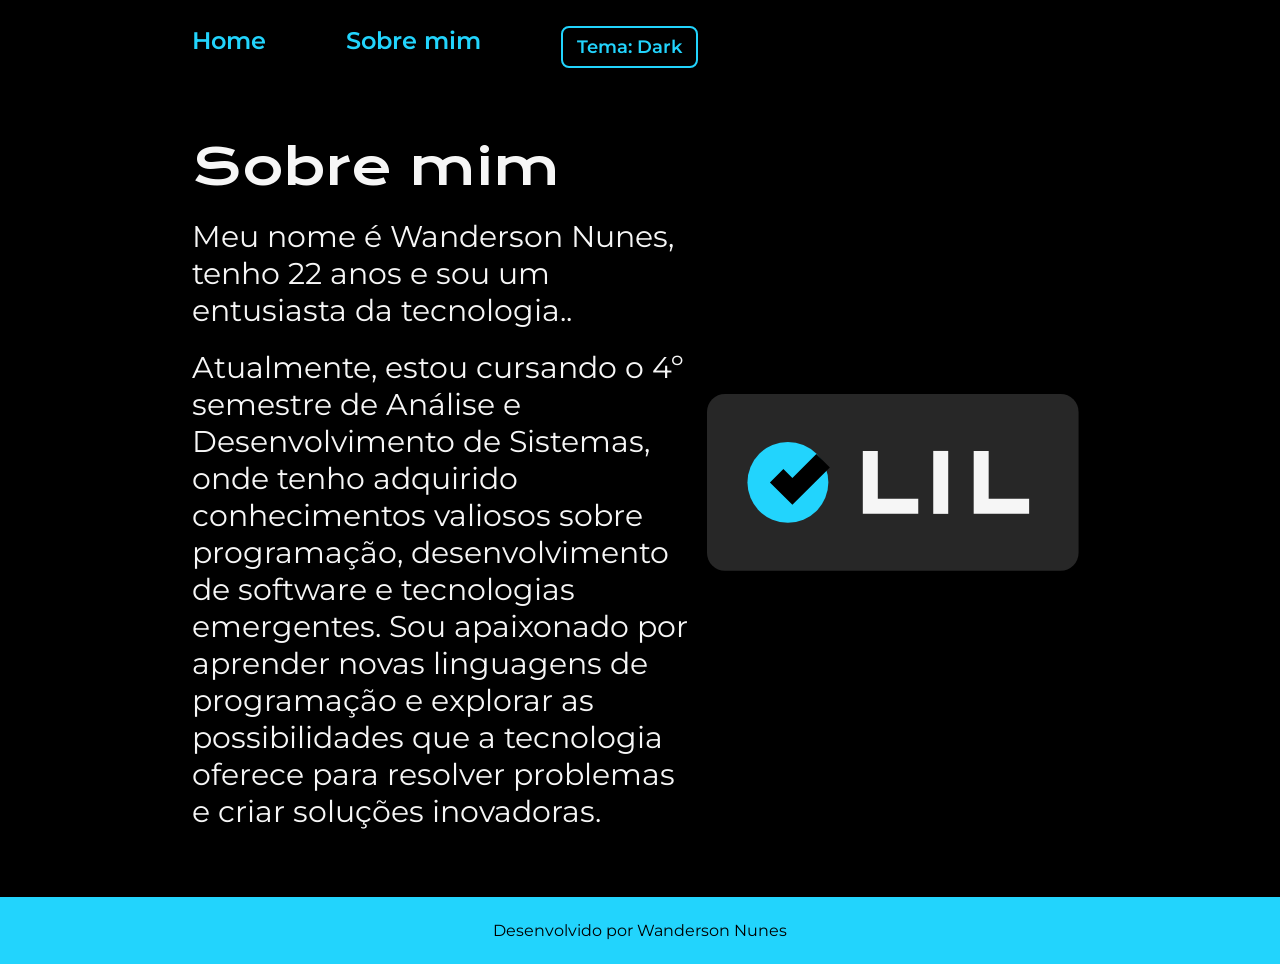
==== about.html @ 1b41ae59 "first commit" ====
<!DOCTYPE html>
<html lang="pt-br">
<head>
    <meta charset="UTF-8">
    <meta name="viewport" content="width=device-width, initial-scale=1.0">
    <title>Sobre mim</title>
    <link rel="stylesheet" href="./styles/style.css">

</head>
<body>
    <header class="cabecalho">
        <nav class="cabecalho__menu">
            <a class="cabecalho__menu__link" href="index.html">Home</a>
            <a class="cabecalho__menu__link" href="about.html">Sobre mim</a>
                    <button class="cabecalho__menu__botao" id="toggleTheme" type="button">Tema: Dark</button>
        </nav>
    </header>
    <main class="apresentacao">
        <section class="apresentacao__conteudo"> 
            <h1 class="apresentacao__conteudo__titulo">Sobre mim</h1>
            <p class="apresentacao__conteudo__texto">Meu nome é Wanderson Nunes, tenho 22 anos e sou um entusiasta da tecnologia..</p>
            <p class="apresentacao__conteudo__texto">Atualmente, estou cursando o 4º semestre de Análise e Desenvolvimento de Sistemas, onde tenho adquirido conhecimentos valiosos sobre programação, desenvolvimento de software e tecnologias emergentes. Sou apaixonado por aprender novas linguagens de programação e explorar as possibilidades que a tecnologia oferece para resolver problemas e criar soluções inovadoras.</p>
        </section>
        <svg class="heroSvg" viewBox="0 0 520 260" role="img" aria-label="Ilustração (SVG) que muda de cor com o tema">
  <rect x="12" y="12" width="496" height="236" rx="24" class="heroBg"/>
  <circle cx="120" cy="130" r="54" class="heroAccent"/>
  <path d="M220 172V88h20v64h54v20h-74z" class="heroText"/>
  <path d="M314 172V88h20v84h-20z" class="heroText"/>
  <path d="M368 172V88h20v64h54v20h-74z" class="heroText"/>
  <path d="M96 130l18-18 12 12 32-32 18 18-50 50-30-30z" class="heroCheck"/>
</svg>
    </main>
    <footer class="rodape">
        Desenvolvido por Wanderson Nunes
    </footer>
    <script src="./scripts/theme.js"></script>
</body>
</html>
---- styles/style.css ----
@import url('https://fonts.googleapis.com/css2?family=Krona+One&family=Montserrat:ital,wght@0,100..900;1,100..900&display=swap');

:root {
    --cor-primaria: #000000; 
    --cor-secundaria: #F6F6F6; 
    --cor-destaque: #22d4fd; 
    --cor-transicao: #272727;

    --fonte-primaria: 'Krona One', sans-serif;
    --fonte-secundaria: 'Montserrat', sans-serif;
}

/* =========================
   TEMAS (paletas)
   Troca automática quando <html data-theme="...">
   ========================= */

/* Tema claro */
html[data-theme="light"] {
    --cor-primaria: #ffffff;
    --cor-secundaria: #111827;
    --cor-destaque: #2563eb;
    --cor-transicao: #e5e7eb;
}

/* Tema roxo */
html[data-theme="purple"] {
    --cor-primaria: #0b0614;
    --cor-secundaria: #f5f3ff;
    --cor-destaque: #a855f7;
    --cor-transicao: #241233;
}

/* Tema verde (extra de exemplo) */
html[data-theme="green"] {
    --cor-primaria: #041b12;
    --cor-secundaria: #F6F6F6;
    --cor-destaque: #10b981;
    --cor-transicao: #063026;
}

/* Transição suave ao trocar de tema */
body {
    transition: background-color .25s, color .25s;
}


* {
    margin: 0; /* Remove as margens padrão de todos os elementos */
    padding: 0; /* Remove o preenchimento padrão de todos os elementos */

}

.cabecalho {
    padding: 2% 0% 0% 15% ;

}

.cabecalho__menu {
    display: flex; /* Define o layout como flexível para organizar os elementos em linha ou coluna */
    gap: 80px; /* Adiciona um espaço de 80 pixels entre os itens do menu */

}

.cabecalho__menu__link {
    font-family: var(--fonte-secundaria);
    font-size: 24px;
    font-weight: 600;
    text-decoration: none; /* Remove a decoração de texto (sublinhado) dos links */
    color: var(--cor-destaque);

}

.apresentacao {
    display: flex; /* Define o layout como flexível para organizar os elementos em linha ou coluna */
    align-items: center; /* Alinha os itens ao centro horizontalmente */
    justify-content: space-between;
    margin: 5.25% 15%;

}

/* Usanddo para limitar o comprimento máximo de caracteres da linha */
.apresentacao__conteudo {
    width: 520px;
    display: flex;
    flex-direction: column;
    gap: 20px;
}

.apresentacao__conteudo__titulo {
    font-size: 50px;
    font-family: var(--fonte-primaria);
    font-weight: 400;
}

.apresentacao__conteudo__texto {
    font-size: 30px;
    font-family: var(--fonte-secundaria);
    font-optical-sizing: auto;
    font-weight: 400;
    font-style: normal;    
}

.apresentacao__conteudo__links{
    display: flex;
    flex-direction: column;
    justify-content: space-between;
    align-items: center;
    gap: 20px;
}

.apresentacao__conteudo__links__subtitulo {
    font-size: 18px;
    font-family: var(--fonte-primaria);
    font-weight: 400;
}

.apresentacao__conteudo__links_link {
    display: flex;
    justify-content: center;
    gap: 16px;
    border: 2px solid var(--cor-destaque);
    width: 360px;
    text-align: center;
    border-radius: 8px;
    font-size: 20px;
    font-weight: 600;
    padding: 20px 0;
    text-decoration: none;
    color: var(--cor-secundaria);
    font-family: var(--fonte-secundaria);
    align-items: center;

}

.apresentacao__conteudo__links_link:hover {
    background-color: var(--cor-transicao);
    color: var(--cor-primaria);
    /* transition: 0.3s ease-in-out; */
}

/* ### QUANDO PASSA O MOUSE MUDA A COR E A IMAGEM */
.apresentacao__conteudo__links_link:hover .icone_instagram {
    content: url("../assets/instagram_PRETO.png");
}

.apresentacao__conteudo__links_link:hover .icone_github {
    content: url("../assets/github_PRETO.png");
}

body {
    /* height: 100vh; Define a altura do corpo para ocupar toda a altura da janela de visualização */
    box-sizing: border-box; /* Define o modelo de caixa para incluir bordas e preenchimento sem sobresair do limite estabelecido*/
    background-color: var(--cor-primaria); /* Define a cor de fundo como preto */
    color: var(--cor-secundaria); /* Define a cor do texto como branco */   

}

.titulo-destaque {
    color: var(--cor-destaque); /* Define a cor do título de destaque como marrom escuro */
}

strong {
    color: var(--cor-destaque); /* Define a cor do texto em negrito como marrom escuro */
}

.rodape {
    padding: 24px;
    color: var(--cor-primaria);
    background-color: var(--cor-destaque);
    text-align: center;
    font-family: var(--fonte-secundaria);
    font-weight: 400;
}


/* Botão de tema no menu */
.cabecalho__menu__botao {
    background: transparent;
    border: 2px solid var(--cor-destaque);
    color: var(--cor-destaque);
    font-family: var(--fonte-secundaria);
    font-size: 18px;
    font-weight: 600;
    padding: 8px 14px;
    border-radius: 8px;
    cursor: pointer;
}

.cabecalho__menu__botao:hover {
    background: var(--cor-transicao);
}


/* SVG que muda de cor com o tema (porque usa variáveis) */
.heroSvg{
    width: 400px;
    max-width: 100%;
    height: auto;
}

.heroBg{ fill: var(--cor-transicao); }
.heroAccent{ fill: var(--cor-destaque); }
.heroText{ fill: var(--cor-secundaria); }
.heroCheck{ fill: var(--cor-primaria); }
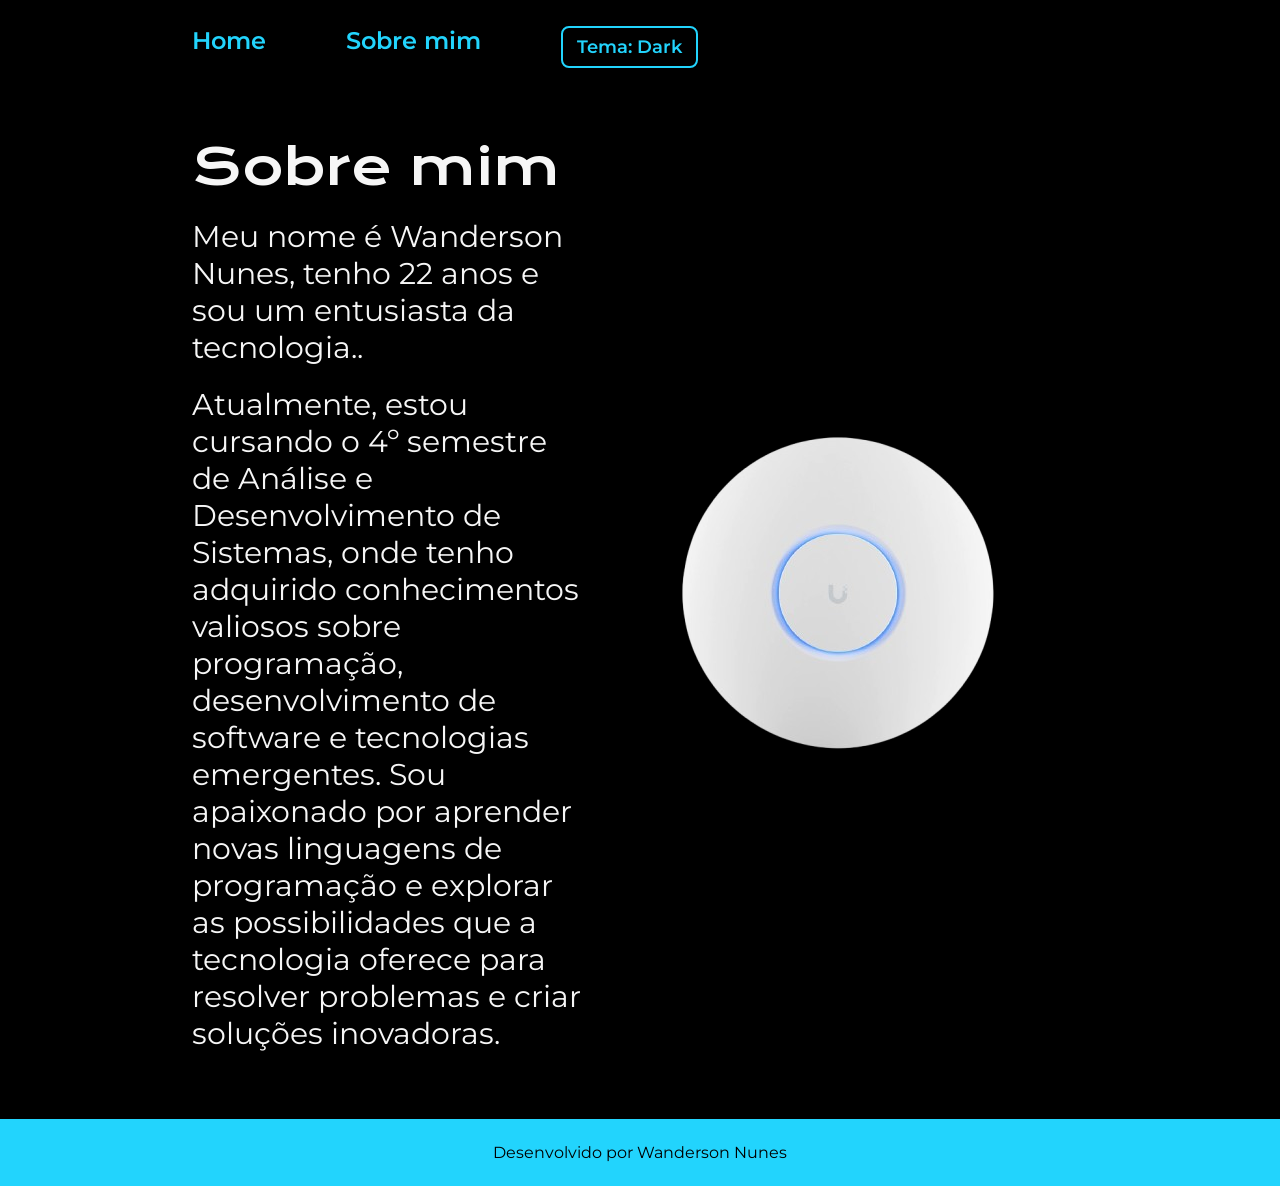
==== commit aefa9c1f: "Mais botões" ====
--- a/about.html
+++ b/about.html
@@ -21,14 +21,15 @@
             <p class="apresentacao__conteudo__texto">Meu nome é Wanderson Nunes, tenho 22 anos e sou um entusiasta da tecnologia..</p>
             <p class="apresentacao__conteudo__texto">Atualmente, estou cursando o 4º semestre de Análise e Desenvolvimento de Sistemas, onde tenho adquirido conhecimentos valiosos sobre programação, desenvolvimento de software e tecnologias emergentes. Sou apaixonado por aprender novas linguagens de programação e explorar as possibilidades que a tecnologia oferece para resolver problemas e criar soluções inovadoras.</p>
         </section>
-        <svg class="heroSvg" viewBox="0 0 520 260" role="img" aria-label="Ilustração (SVG) que muda de cor com o tema">
-  <rect x="12" y="12" width="496" height="236" rx="24" class="heroBg"/>
-  <circle cx="120" cy="130" r="54" class="heroAccent"/>
-  <path d="M220 172V88h20v64h54v20h-74z" class="heroText"/>
-  <path d="M314 172V88h20v84h-20z" class="heroText"/>
-  <path d="M368 172V88h20v64h54v20h-74z" class="heroText"/>
-  <path d="M96 130l18-18 12 12 32-32 18 18-50 50-30-30z" class="heroCheck"/>
-</svg>
+        <img src="assets/unifi.png" alt="Vamos construir algo incrível juntos!" class="apresentacao__conteudo__imagem">
+        <!-- <svg class="heroSvg" viewBox="0 0 520 260" role="img" aria-label="Ilustração (SVG) que muda de cor com o tema">
+            <rect x="12" y="12" width="496" height="236" rx="24" class="heroBg"/>
+            <circle cx="120" cy="130" r="54" class="heroAccent"/>
+            <path d="M220 172V88h20v64h54v20h-74z" class="heroText"/>
+            <path d="M314 172V88h20v84h-20z" class="heroText"/>
+            <path d="M368 172V88h20v64h54v20h-74z" class="heroText"/>
+            <path d="M96 130l18-18 12 12 32-32 18 18-50 50-30-30z" class="heroCheck"/>
+        </svg> -->
     </main>
     <footer class="rodape">
         Desenvolvido por Wanderson Nunes
